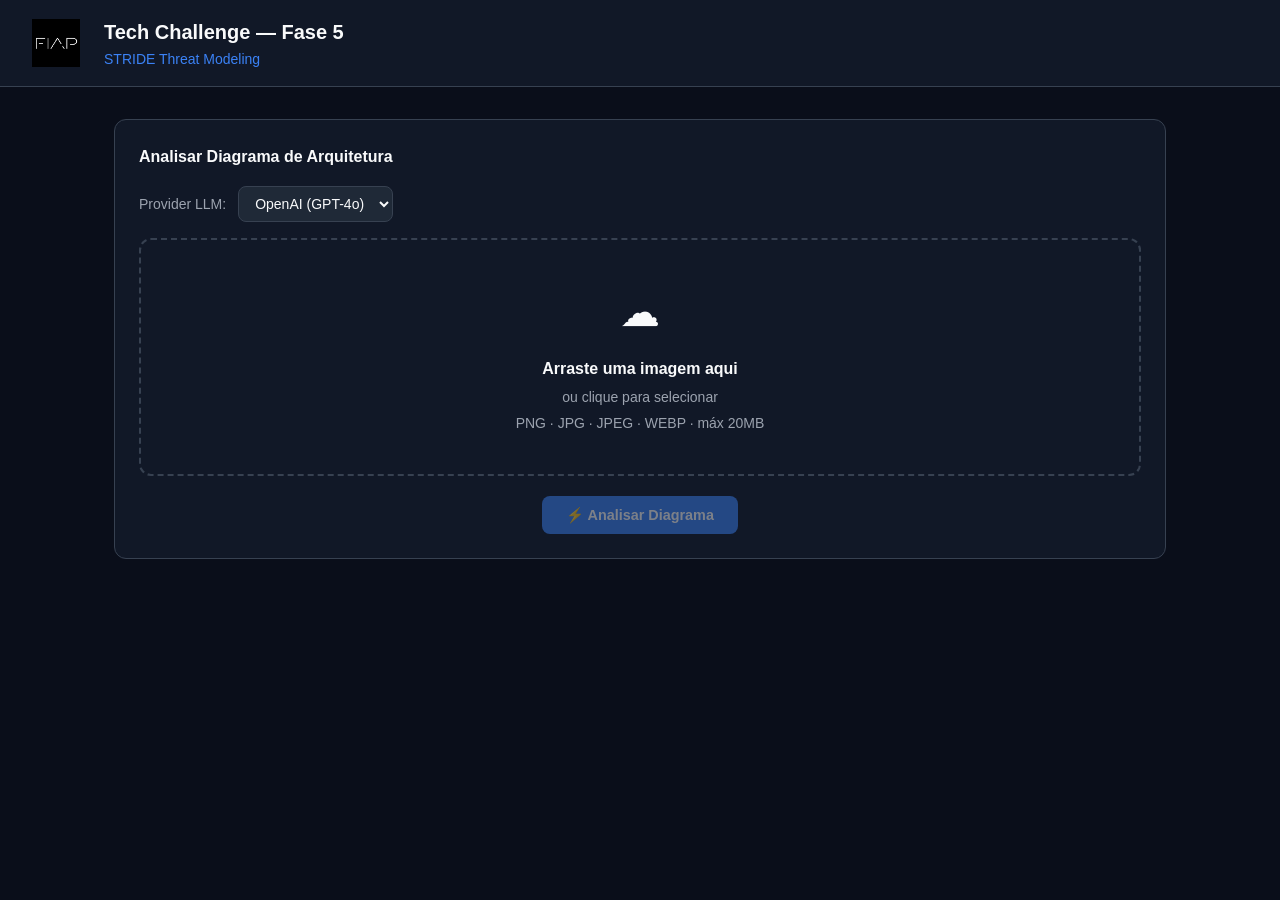
==== FelipeMoraes/Fase 5/frontend/index.html @ bcd5b201 "Mudanças Tech" ====
<!DOCTYPE html>
<html lang="pt-BR">
<head>
  <meta charset="UTF-8" />
  <meta name="viewport" content="width=device-width, initial-scale=1.0" />
  <title>STRIDE Threat Modeling — Tech Challenge Fase 5</title>
  <link rel="stylesheet" href="css/styles.css" />
</head>
<body>

  <!-- ─── Header ─────────────────────────────────────────────── -->
  <header>
    <img src="../images/logo_fiap.png" alt="FIAP" onerror="this.style.display='none'" />
    <div class="header-title">
      <h1>Tech Challenge — Fase 5</h1>
      <p>STRIDE Threat Modeling</p>
    </div>
  </header>

  <main>

    <!-- ─── Upload Section ──────────────────────────────────── -->
    <section id="upload-section" class="card visible" style="display:block;">
      <div class="card-title">Analisar Diagrama de Arquitetura</div>

      <div class="provider-row">
        <label for="provider-select">Provider LLM:</label>
        <select id="provider-select">
          <option value="openai">OpenAI (GPT-4o)</option>
          <option value="ollama">Ollama (local)</option>
          <option value="lmstudio">LM Studio (local)</option>
        </select>
      </div>

      <div id="dropzone" class="dropzone" role="button" tabindex="0" aria-label="Área de upload de imagem">
        <span class="dropzone-icon">☁</span>
        <strong>Arraste uma imagem aqui</strong>
        <p>ou clique para selecionar</p>
        <p>PNG · JPG · JPEG · WEBP · máx 20MB</p>
      </div>

      <input type="file" id="file-input" accept="image/png,image/jpeg,image/jpg,image/webp" />

      <div id="preview-wrap" class="preview-wrap">
        <img id="preview-img" src="" alt="Preview do diagrama" />
        <p id="preview-name"></p>
      </div>

      <div class="upload-actions">
        <button id="analyze-btn" class="btn btn-primary" disabled>
          ⚡ Analisar Diagrama
        </button>
      </div>
    </section>

    <!-- ─── Loading Section ─────────────────────────────────── -->
    <section id="loading-section" class="card" style="display:none;">
      <div class="loading-spinner">
        <div class="spinner"></div>
        <span>Analisando diagrama...</span>
      </div>
      <ul class="steps-list">
        <li id="step-1" class="step">
          <span class="step-icon">·</span>
          Identificando componentes de arquitetura
        </li>
        <li id="step-2" class="step">
          <span class="step-icon">·</span>
          Aplicando metodologia STRIDE...
        </li>
        <li id="step-3" class="step">
          <span class="step-icon">·</span>
          Gerando relatório executivo
        </li>
      </ul>
    </section>

    <!-- ─── Results Section ─────────────────────────────────── -->
    <section id="results-section" style="display:none;">

      <!-- Executive Summary -->
      <div class="card summary-card">
        <div class="card-title">📋 Resumo Executivo</div>
        <p id="summary-text"></p>
      </div>

      <!-- Detected Components -->
      <div class="card">
        <div class="card-title">🔍 Componentes Detectados</div>
        <div id="components-grid" class="components-grid"></div>
      </div>

      <!-- STRIDE Report -->
      <div class="card">
        <div class="card-title">🛡️ Relatório STRIDE por Categoria</div>
        <div id="stride-accordion"></div>
      </div>

      <!-- Actions -->
      <div class="card">
        <div class="result-actions">
          <button id="download-btn" class="btn btn-secondary">↓ Baixar Relatório JSON</button>
          <button id="reset-btn" class="btn btn-primary">↺ Nova Análise</button>
        </div>
        <p style="margin-top:.75rem;font-size:.75rem;color:var(--text-secondary);" id="provider-info"></p>
      </div>

    </section>

  </main>

  <!-- ─── Toast ───────────────────────────────────────────────── -->
  <div id="toast" role="alert" aria-live="assertive">
    <div id="toast-title" class="toast-title"></div>
    <div id="toast-body" class="toast-body"></div>
  </div>

  <script src="js/app.js"></script>
</body>
</html>
---- FelipeMoraes/Fase 5/frontend/css/styles.css ----
:root {
  --bg-primary: #0a0e1a;
  --bg-card: #111827;
  --bg-elevated: #1f2937;
  --border: #374151;
  --text-primary: #f9fafb;
  --text-secondary: #9ca3af;
  --accent: #3b82f6;
  --accent-hover: #2563eb;
  --success: #10b981;
  --warning: #f59e0b;
  --danger: #ef4444;
  --critical: #dc2626;
  --stride-s: #8b5cf6;
  --stride-t: #f97316;
  --stride-r: #06b6d4;
  --stride-i: #ec4899;
  --stride-d: #ef4444;
  --stride-e: #eab308;
  --radius: 8px;
  --radius-lg: 12px;
}

*, *::before, *::after {
  box-sizing: border-box;
  margin: 0;
  padding: 0;
}

body {
  font-family: -apple-system, BlinkMacSystemFont, "Segoe UI", Roboto, sans-serif;
  background: var(--bg-primary);
  color: var(--text-primary);
  min-height: 100vh;
  line-height: 1.6;
}

/* ─── Header ──────────────────────────────────────────────── */
header {
  background: var(--bg-card);
  border-bottom: 1px solid var(--border);
  padding: 1rem 2rem;
  display: flex;
  align-items: center;
  gap: 1.5rem;
}

header img {
  height: 48px;
  width: auto;
}

.header-title h1 {
  font-size: 1.25rem;
  font-weight: 700;
  color: var(--text-primary);
}

.header-title p {
  font-size: 0.875rem;
  color: var(--accent);
  font-weight: 500;
}

/* ─── Layout ──────────────────────────────────────────────── */
main {
  max-width: 1100px;
  margin: 0 auto;
  padding: 2rem 1.5rem;
}

/* ─── Card ────────────────────────────────────────────────── */
.card {
  background: var(--bg-card);
  border: 1px solid var(--border);
  border-radius: var(--radius-lg);
  padding: 1.5rem;
  margin-bottom: 1.5rem;
}

.card-title {
  font-size: 1rem;
  font-weight: 600;
  margin-bottom: 1rem;
  color: var(--text-primary);
}

/* ─── Upload Section ──────────────────────────────────────── */
.provider-row {
  display: flex;
  align-items: center;
  gap: 0.75rem;
  margin-bottom: 1rem;
}

.provider-row label {
  font-size: 0.875rem;
  color: var(--text-secondary);
  white-space: nowrap;
}

select {
  background: var(--bg-elevated);
  border: 1px solid var(--border);
  border-radius: var(--radius);
  color: var(--text-primary);
  padding: 0.5rem 0.75rem;
  font-size: 0.875rem;
  cursor: pointer;
  outline: none;
  transition: border-color 0.2s;
}

select:focus {
  border-color: var(--accent);
}

select option:disabled {
  color: var(--text-secondary);
}

.dropzone {
  border: 2px dashed var(--border);
  border-radius: var(--radius-lg);
  padding: 2.5rem;
  text-align: center;
  cursor: pointer;
  transition: border-color 0.2s, background 0.2s;
  position: relative;
}

.dropzone:hover,
.dropzone.drag-over {
  border-color: var(--accent);
  background: rgba(59, 130, 246, 0.05);
}

.dropzone-icon {
  font-size: 2.5rem;
  margin-bottom: 0.75rem;
  display: block;
}

.dropzone p {
  color: var(--text-secondary);
  font-size: 0.875rem;
  margin-top: 0.25rem;
}

.dropzone strong {
  color: var(--text-primary);
}

input[type="file"] {
  display: none;
}

.preview-wrap {
  margin-top: 1rem;
  display: none;
  text-align: center;
}

.preview-wrap.visible {
  display: block;
}

.preview-wrap img {
  max-height: 300px;
  max-width: 100%;
  border-radius: var(--radius);
  border: 1px solid var(--border);
  object-fit: contain;
}

.preview-wrap p {
  font-size: 0.75rem;
  color: var(--text-secondary);
  margin-top: 0.5rem;
}

.btn {
  display: inline-flex;
  align-items: center;
  gap: 0.5rem;
  padding: 0.65rem 1.5rem;
  border-radius: var(--radius);
  border: none;
  font-size: 0.9rem;
  font-weight: 600;
  cursor: pointer;
  transition: background 0.2s, opacity 0.2s;
}

.btn-primary {
  background: var(--accent);
  color: #fff;
}

.btn-primary:hover:not(:disabled) {
  background: var(--accent-hover);
}

.btn-primary:disabled {
  opacity: 0.45;
  cursor: not-allowed;
}

.btn-secondary {
  background: var(--bg-elevated);
  color: var(--text-primary);
  border: 1px solid var(--border);
}

.btn-secondary:hover {
  background: var(--border);
}

.upload-actions {
  margin-top: 1.25rem;
  display: flex;
  justify-content: center;
}

/* ─── Loading ─────────────────────────────────────────────── */
#loading-section {
  display: none;
}

#loading-section.visible {
  display: block;
}

.loading-spinner {
  display: flex;
  align-items: center;
  gap: 0.75rem;
  margin-bottom: 1.25rem;
  font-size: 1rem;
  font-weight: 600;
}

.spinner {
  width: 24px;
  height: 24px;
  border: 3px solid var(--border);
  border-top-color: var(--accent);
  border-radius: 50%;
  animation: spin 0.8s linear infinite;
  flex-shrink: 0;
}

@keyframes spin {
  to { transform: rotate(360deg); }
}

.steps-list {
  list-style: none;
  display: flex;
  flex-direction: column;
  gap: 0.5rem;
}

.step {
  display: flex;
  align-items: center;
  gap: 0.625rem;
  font-size: 0.875rem;
  color: var(--text-secondary);
}

.step.done {
  color: var(--success);
}

.step.active {
  color: var(--text-primary);
}

.step-icon {
  width: 18px;
  text-align: center;
  flex-shrink: 0;
}

/* ─── Results ─────────────────────────────────────────────── */
#results-section {
  display: none;
}

#results-section.visible {
  display: block;
}

/* Executive summary */
.summary-card {
  background: rgba(59, 130, 246, 0.07);
  border-color: rgba(59, 130, 246, 0.25);
}

.summary-card p {
  color: var(--text-secondary);
  font-size: 0.9rem;
  white-space: pre-wrap;
}

/* Components grid */
.components-grid {
  display: grid;
  grid-template-columns: repeat(auto-fill, minmax(220px, 1fr));
  gap: 1rem;
}

.component-card {
  background: var(--bg-elevated);
  border: 1px solid var(--border);
  border-radius: var(--radius);
  padding: 1rem;
  display: flex;
  flex-direction: column;
  gap: 0.4rem;
}

.component-icon {
  font-size: 1.75rem;
}

.component-name {
  font-weight: 600;
  font-size: 0.9rem;
  color: var(--text-primary);
}

.component-desc {
  font-size: 0.775rem;
  color: var(--text-secondary);
  flex: 1;
}

/* Risk badges */
.badge {
  display: inline-block;
  padding: 0.2rem 0.6rem;
  border-radius: 999px;
  font-size: 0.7rem;
  font-weight: 700;
  letter-spacing: 0.05em;
  text-transform: uppercase;
  align-self: flex-start;
}

.badge-low      { background: var(--success); color: #000; }
.badge-medium   { background: var(--warning); color: #000; }
.badge-high     { background: var(--danger);  color: #fff; }
.badge-critical { background: var(--critical); color: #fff; animation: pulse 1s infinite; }

@keyframes pulse {
  0%, 100% { opacity: 1; }
  50% { opacity: 0.7; }
}

/* ─── STRIDE Accordion ────────────────────────────────────── */
.stride-section {
  border: 1px solid var(--border);
  border-radius: var(--radius);
  overflow: hidden;
  margin-bottom: 0.75rem;
}

.stride-header {
  display: flex;
  align-items: center;
  justify-content: space-between;
  padding: 0.85rem 1rem;
  cursor: pointer;
  user-select: none;
  transition: background 0.15s;
}

.stride-header:hover {
  filter: brightness(1.1);
}

.stride-header-left {
  display: flex;
  align-items: center;
  gap: 0.625rem;
  font-weight: 700;
  font-size: 0.9rem;
  color: #fff;
}

.stride-badge {
  background: rgba(255,255,255,0.2);
  border-radius: 999px;
  padding: 0.15rem 0.55rem;
  font-size: 0.75rem;
  font-weight: 600;
}

.stride-chevron {
  transition: transform 0.2s;
  color: #fff;
}

.stride-section.open .stride-chevron {
  transform: rotate(90deg);
}

.stride-body {
  display: none;
  background: var(--bg-card);
}

.stride-section.open .stride-body {
  display: block;
}

.threat-card {
  border-top: 1px solid var(--border);
  padding: 0.875rem 1rem;
}

.threat-meta {
  display: flex;
  align-items: center;
  gap: 0.5rem;
  margin-bottom: 0.35rem;
}

.threat-component {
  font-size: 0.75rem;
  color: var(--text-secondary);
  font-weight: 500;
}

.threat-desc {
  font-size: 0.875rem;
  color: var(--text-primary);
  margin-bottom: 0.5rem;
}

.countermeasures-label {
  font-size: 0.75rem;
  color: var(--text-secondary);
  font-weight: 600;
  margin-bottom: 0.25rem;
}

.countermeasures-list {
  list-style: none;
  display: flex;
  flex-direction: column;
  gap: 0.2rem;
}

.countermeasures-list li {
  font-size: 0.8rem;
  color: var(--text-secondary);
  padding-left: 1rem;
  position: relative;
}

.countermeasures-list li::before {
  content: "•";
  position: absolute;
  left: 0;
  color: var(--accent);
}

/* ─── Result Actions ──────────────────────────────────────── */
.result-actions {
  display: flex;
  gap: 1rem;
  flex-wrap: wrap;
}

/* ─── Toast ───────────────────────────────────────────────── */
#toast {
  position: fixed;
  bottom: 1.5rem;
  right: 1.5rem;
  background: var(--bg-elevated);
  border: 1px solid var(--danger);
  border-radius: var(--radius);
  padding: 0.875rem 1rem;
  min-width: 260px;
  max-width: 380px;
  box-shadow: 0 8px 24px rgba(0,0,0,0.5);
  z-index: 9999;
  display: none;
  animation: slide-in 0.25s ease;
}

#toast.visible {
  display: block;
}

@keyframes slide-in {
  from { opacity: 0; transform: translateY(12px); }
  to   { opacity: 1; transform: translateY(0); }
}

.toast-title {
  font-size: 0.875rem;
  font-weight: 700;
  color: var(--danger);
  margin-bottom: 0.25rem;
}

.toast-body {
  font-size: 0.8rem;
  color: var(--text-secondary);
}

/* ─── Responsive ──────────────────────────────────────────── */
@media (max-width: 768px) {
  header {
    padding: 0.875rem 1rem;
    flex-wrap: wrap;
  }

  main {
    padding: 1rem;
  }

  .components-grid {
    grid-template-columns: 1fr 1fr;
  }
}

@media (max-width: 480px) {
  .components-grid {
    grid-template-columns: 1fr;
  }

  header {
    flex-direction: column;
    align-items: flex-start;
  }
}
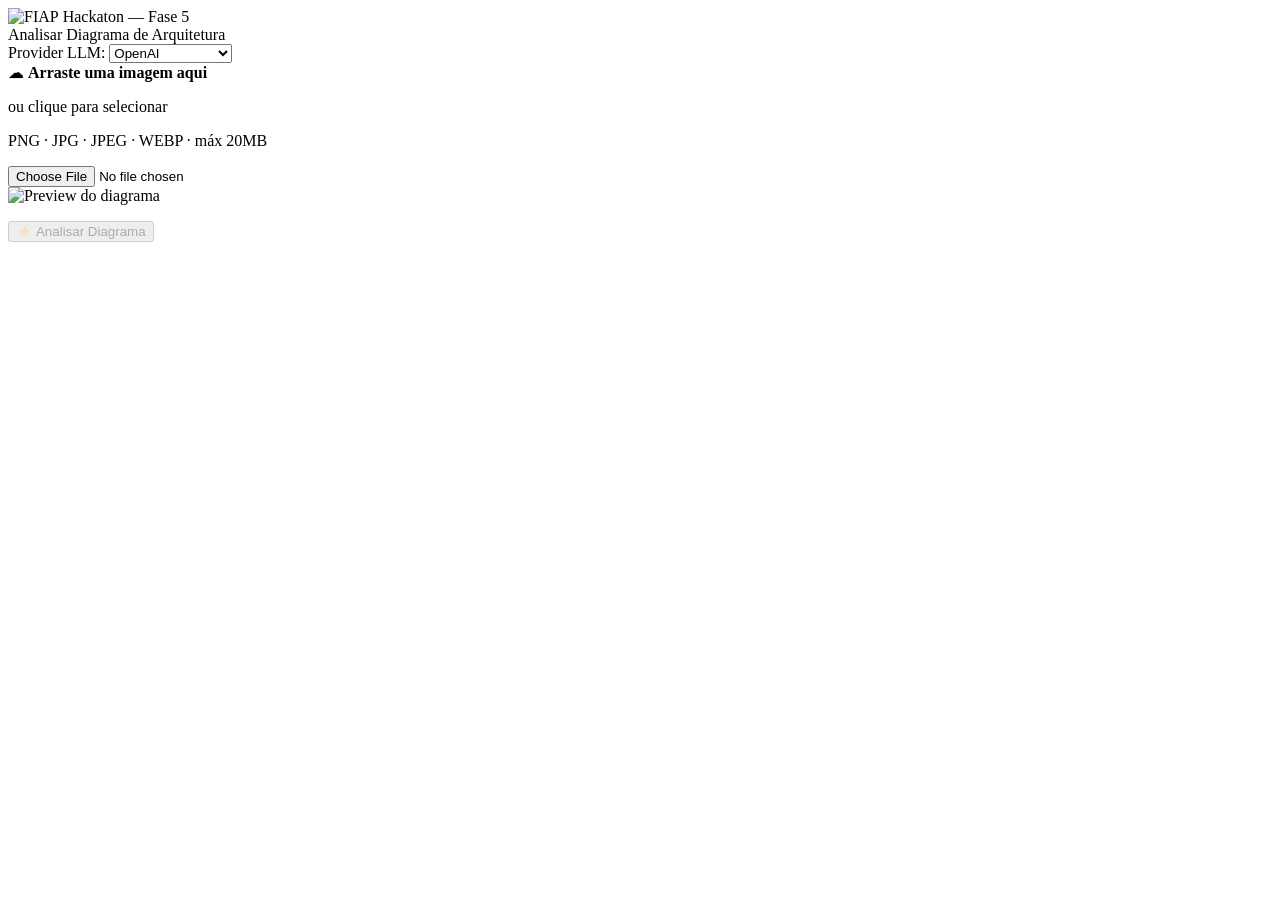
==== commit 5441b35e: "alterado para langchain" ====
--- a/FelipeMoraes/Fase 5/frontend/index.html
+++ b/FelipeMoraes/Fase 5/frontend/index.html
@@ -3,33 +3,44 @@
 <head>
   <meta charset="UTF-8" />
   <meta name="viewport" content="width=device-width, initial-scale=1.0" />
-  <title>STRIDE Threat Modeling — Tech Challenge Fase 5</title>
-  <link rel="stylesheet" href="css/styles.css" />
+  <title>STRIDE Threat Modeling — Hackaton Fase 5</title>
+  <link rel="stylesheet" href="/css/styles.css" />
 </head>
 <body>
 
   <!-- ─── Header ─────────────────────────────────────────────── -->
   <header>
-    <img src="../images/logo_fiap.png" alt="FIAP" onerror="this.style.display='none'" />
-    <div class="header-title">
-      <h1>Tech Challenge — Fase 5</h1>
-      <p>STRIDE Threat Modeling</p>
-    </div>
+    <img src="/images/logo_fiap.png" alt="FIAP" />
+    <span class="header-title">Hackaton — Fase 5</span>
   </header>
 
   <main>
 
     <!-- ─── Upload Section ──────────────────────────────────── -->
-    <section id="upload-section" class="card visible" style="display:block;">
+    <section id="upload-section" class="card" style="display:block;">
       <div class="card-title">Analisar Diagrama de Arquitetura</div>
 
       <div class="provider-row">
         <label for="provider-select">Provider LLM:</label>
         <select id="provider-select">
-          <option value="openai">OpenAI (GPT-4o)</option>
+          <option value="openai">OpenAI</option>
           <option value="ollama">Ollama (local)</option>
           <option value="lmstudio">LM Studio (local)</option>
         </select>
+      </div>
+
+      <!-- Campos extras para LLMs locais -->
+      <div id="local-config" class="local-config" style="display:none;">
+        <div class="local-config-grid">
+          <div class="field-group">
+            <label for="local-url">URL do servidor</label>
+            <input type="text" id="local-url" placeholder="http://localhost:11434" />
+          </div>
+          <div class="field-group">
+            <label for="local-model">Modelo</label>
+            <input type="text" id="local-model" placeholder="llava" />
+          </div>
+        </div>
       </div>
 
       <div id="dropzone" class="dropzone" role="button" tabindex="0" aria-label="Área de upload de imagem">
@@ -78,28 +89,25 @@
     <!-- ─── Results Section ─────────────────────────────────── -->
     <section id="results-section" style="display:none;">
 
-      <!-- Executive Summary -->
       <div class="card summary-card">
         <div class="card-title">📋 Resumo Executivo</div>
         <p id="summary-text"></p>
       </div>
 
-      <!-- Detected Components -->
       <div class="card">
         <div class="card-title">🔍 Componentes Detectados</div>
         <div id="components-grid" class="components-grid"></div>
       </div>
 
-      <!-- STRIDE Report -->
       <div class="card">
         <div class="card-title">🛡️ Relatório STRIDE por Categoria</div>
         <div id="stride-accordion"></div>
       </div>
 
-      <!-- Actions -->
       <div class="card">
         <div class="result-actions">
-          <button id="download-btn" class="btn btn-secondary">↓ Baixar Relatório JSON</button>
+          <button id="download-btn" class="btn btn-secondary">↓ Exportar JSON</button>
+          <button id="pdf-btn" class="btn btn-secondary">🖨 Exportar PDF</button>
           <button id="reset-btn" class="btn btn-primary">↺ Nova Análise</button>
         </div>
         <p style="margin-top:.75rem;font-size:.75rem;color:var(--text-secondary);" id="provider-info"></p>
@@ -115,6 +123,6 @@
     <div id="toast-body" class="toast-body"></div>
   </div>
 
-  <script src="js/app.js"></script>
+  <script src="/js/app.js"></script>
 </body>
 </html>
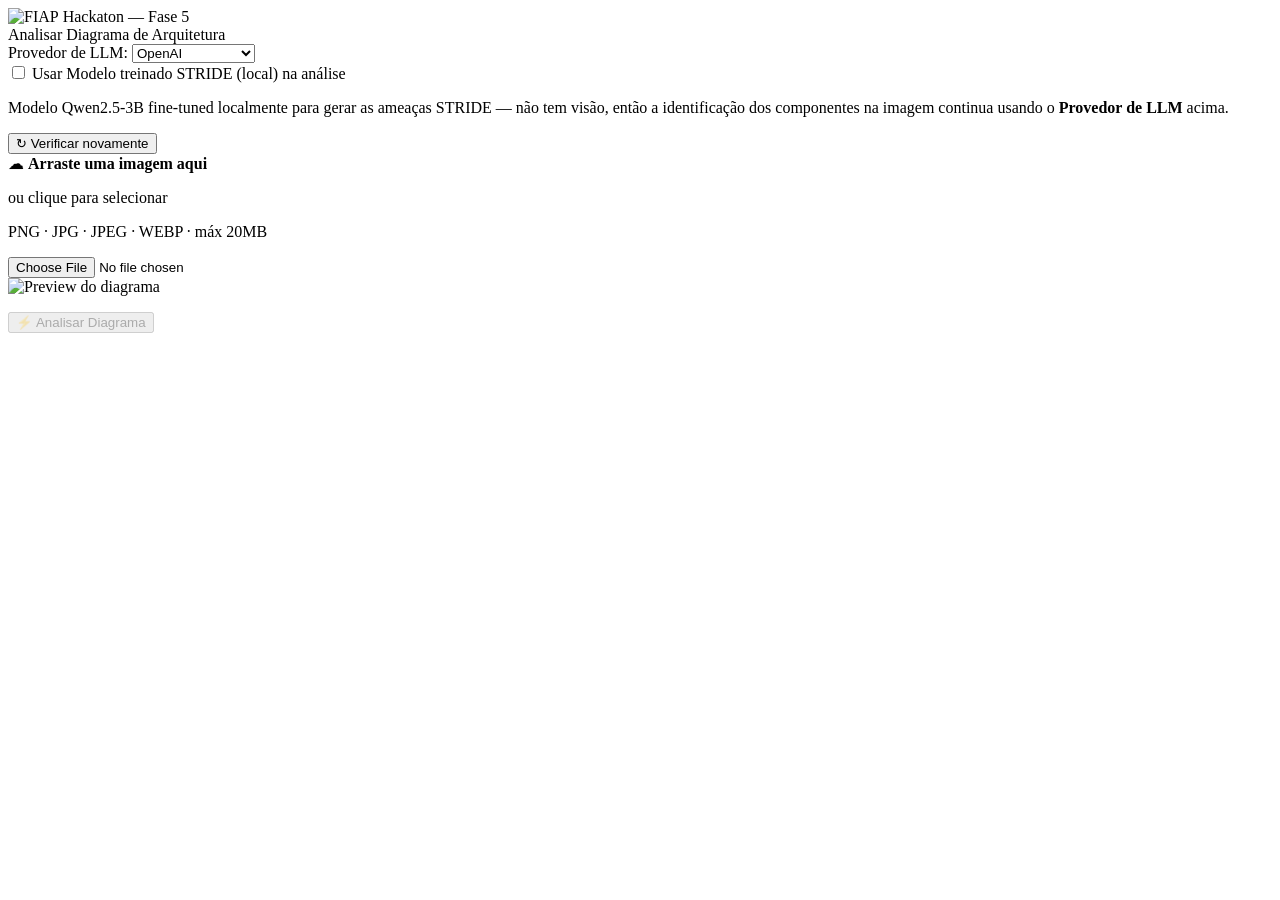
==== commit 5bbb6921: "Adicionado Fase 5 - STRIDE Threat Modeler com LangGraph + Fine-tuning Pipeline LangGraph: visao -> c" ====
--- a/FelipeMoraes/Fase 5/frontend/index.html
+++ b/FelipeMoraes/Fase 5/frontend/index.html
@@ -8,7 +8,7 @@
 </head>
 <body>
 
-  <!-- ─── Header ─────────────────────────────────────────────── -->
+  <!-- ─── Cabeçalho ──────────────────────────────────────────── -->
   <header>
     <img src="/images/logo_fiap.png" alt="FIAP" />
     <span class="header-title">Hackaton — Fase 5</span>
@@ -16,12 +16,12 @@
 
   <main>
 
-    <!-- ─── Upload Section ──────────────────────────────────── -->
+    <!-- ─── Seção de Upload ─────────────────────────────────── -->
     <section id="upload-section" class="card" style="display:block;">
       <div class="card-title">Analisar Diagrama de Arquitetura</div>
 
       <div class="provider-row">
-        <label for="provider-select">Provider LLM:</label>
+        <label for="provider-select">Provedor de LLM:</label>
         <select id="provider-select">
           <option value="openai">OpenAI</option>
           <option value="ollama">Ollama (local)</option>
@@ -38,9 +38,26 @@
           </div>
           <div class="field-group">
             <label for="local-model">Modelo</label>
-            <input type="text" id="local-model" placeholder="llava" />
+            <input type="text" id="local-model" placeholder="gemma3:4b" />
           </div>
         </div>
+      </div>
+
+      <!-- Modelo STRIDE fine-tuned (substitui só a etapa de análise STRIDE) -->
+      <div class="stride-model-box">
+        <div class="provider-row" id="stride-model-row">
+          <label for="stride-model-toggle">
+            <input type="checkbox" id="stride-model-toggle" />
+            Usar Modelo treinado STRIDE (local) na análise
+            <span id="stride-model-status" class="stride-model-status"></span>
+          </label>
+        </div>
+        <p class="stride-model-note">
+          Modelo Qwen2.5-3B fine-tuned localmente para gerar as ameaças STRIDE — não tem visão,
+          então a identificação dos componentes na imagem continua usando o <strong>Provedor de LLM</strong> acima.
+        </p>
+        <div id="stride-model-instructions" class="stride-model-instructions"></div>
+        <button type="button" id="stride-model-refresh" class="btn btn-outline-small">↻ Verificar novamente</button>
       </div>
 
       <div id="dropzone" class="dropzone" role="button" tabindex="0" aria-label="Área de upload de imagem">
@@ -64,7 +81,7 @@
       </div>
     </section>
 
-    <!-- ─── Loading Section ─────────────────────────────────── -->
+    <!-- ─── Seção de Carregamento ───────────────────────────────── -->
     <section id="loading-section" class="card" style="display:none;">
       <div class="loading-spinner">
         <div class="spinner"></div>
@@ -86,7 +103,7 @@
       </ul>
     </section>
 
-    <!-- ─── Results Section ─────────────────────────────────── -->
+    <!-- ─── Seção de Resultados ─────────────────────────────────── -->
     <section id="results-section" style="display:none;">
 
       <div class="card summary-card">
@@ -117,7 +134,7 @@
 
   </main>
 
-  <!-- ─── Toast ───────────────────────────────────────────────── -->
+  <!-- ─── Notificação (toast) ─────────────────────────────────── -->
   <div id="toast" role="alert" aria-live="assertive">
     <div id="toast-title" class="toast-title"></div>
     <div id="toast-body" class="toast-body"></div>
